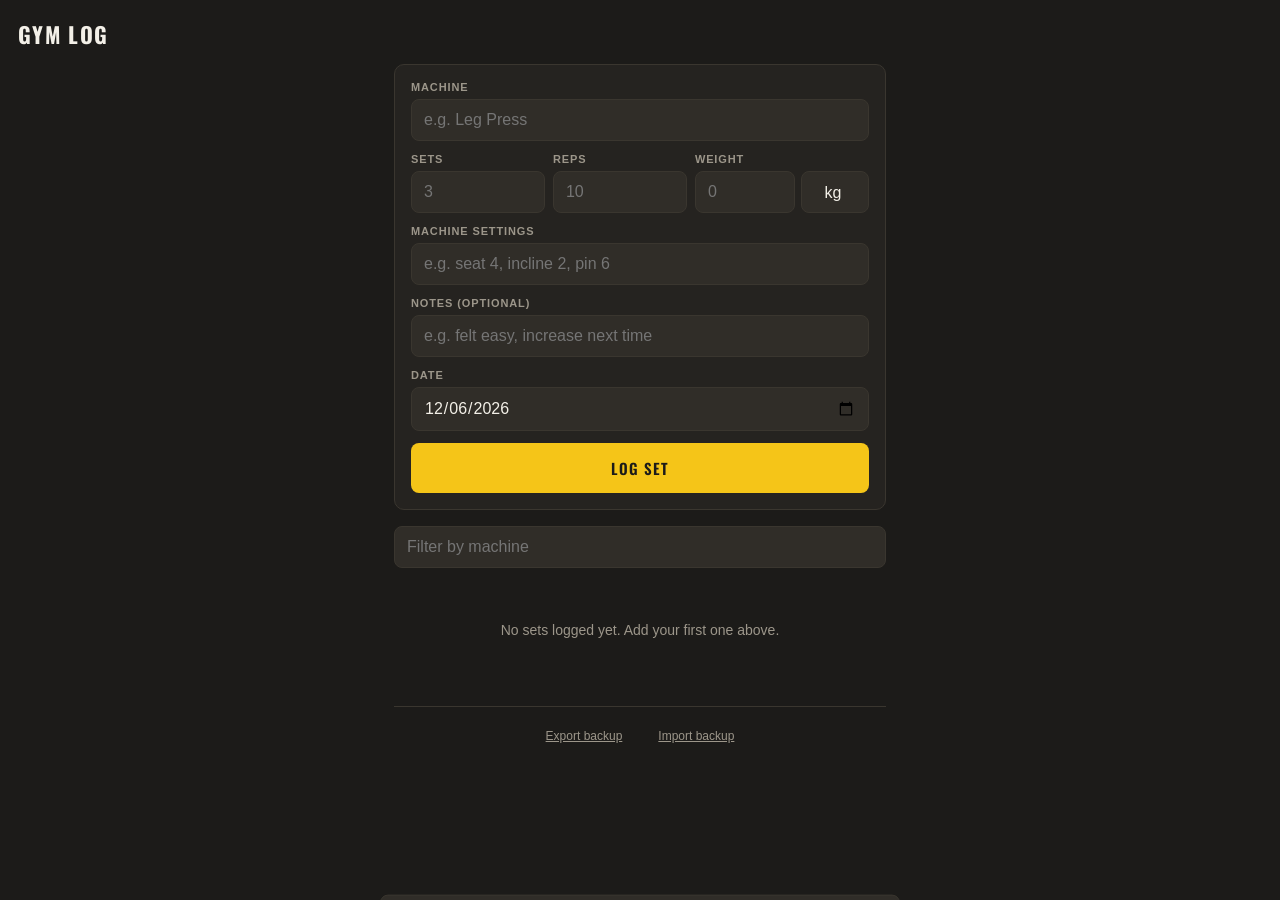
==== index.html @ d5c61a83 "Rename gym-log.html to index.html" ====
<!DOCTYPE html>
<html lang="en">
<head>
<meta charset="UTF-8">
<meta name="viewport" content="width=device-width, initial-scale=1, viewport-fit=cover">
<meta name="apple-mobile-web-app-capable" content="yes">
<meta name="apple-mobile-web-app-status-bar-style" content="black-translucent">
<meta name="apple-mobile-web-app-title" content="Gym Log">
<meta name="theme-color" content="#1C1B19">
<title>Gym Log</title>
<link rel="preconnect" href="https://fonts.googleapis.com">
<link href="https://fonts.googleapis.com/css2?family=Oswald:wght@500;600;700&family=IBM+Plex+Mono:wght@500;600&display=swap" rel="stylesheet">
<style>
  :root{
    --bg:#1C1B19;
    --surface:#252320;
    --surface-2:#302D28;
    --border:#3A362F;
    --text:#F3F0E8;
    --text-dim:#9C968A;
    --accent:#F5C518;
    --accent-ink:#1C1B19;
    --danger:#D6604A;
    --radius:10px;
  }
  *{box-sizing:border-box;-webkit-tap-highlight-color:transparent;}
  html,body{margin:0;padding:0;}
  body{
    background:var(--bg);
    color:var(--text);
    font-family:-apple-system,BlinkMacSystemFont,"Segoe UI",sans-serif;
    padding-top:env(safe-area-inset-top);
    padding-bottom:calc(env(safe-area-inset-bottom) + 24px);
    min-height:100vh;
  }
  .topbar{
    position:sticky;top:0;z-index:10;
    display:flex;align-items:baseline;justify-content:space-between;
    padding:18px 18px 14px;
    background:linear-gradient(var(--bg) 80%, transparent);
  }
  .topbar h1{
    font-family:'Oswald',sans-serif;
    font-weight:700;
    font-size:22px;
    letter-spacing:0.06em;
    margin:0;
    text-transform:uppercase;
  }
  .topbar .stat{
    font-family:'IBM Plex Mono',monospace;
    font-size:12px;
    color:var(--text-dim);
  }
  main{padding:0 14px;max-width:520px;margin:0 auto;}
  .card{
    background:var(--surface);
    border:1px solid var(--border);
    border-radius:var(--radius);
    padding:16px;
    margin-bottom:16px;
  }
  .field{margin-bottom:12px;}
  .field label{
    display:block;
    font-size:11px;
    letter-spacing:0.08em;
    color:var(--text-dim);
    text-transform:uppercase;
    margin-bottom:6px;
    font-weight:600;
  }
  input[type=text], input[type=number], input[type=date], select{
    width:100%;
    background:var(--surface-2);
    border:1px solid var(--border);
    border-radius:8px;
    padding:11px 12px;
    color:var(--text);
    font-size:16px;
    font-family:inherit;
    -webkit-appearance:none;
    appearance:none;
  }
  input:focus, select:focus{outline:2px solid var(--accent);outline-offset:0;}
  .row3{display:grid;grid-template-columns:1fr 1fr 1.3fr;gap:8px;}
  .weight-wrap{display:flex;gap:6px;}
  .weight-wrap input{flex:1;min-width:0;}
  .weight-wrap select{width:68px;flex-shrink:0;padding-left:8px;text-align:center;}
  .chips{display:flex;gap:6px;overflow-x:auto;padding:2px 0 4px;margin-bottom:10px;-webkit-overflow-scrolling:touch;}
  .chip{
    flex-shrink:0;
    background:var(--surface-2);
    border:1px solid var(--border);
    color:var(--text-dim);
    font-size:13px;
    padding:6px 12px;
    border-radius:100px;
    white-space:nowrap;
  }
  .chip:active{background:var(--accent);color:var(--accent-ink);border-color:var(--accent);}
  .btn-primary{
    width:100%;
    background:var(--accent);
    color:var(--accent-ink);
    border:none;
    border-radius:8px;
    padding:14px;
    font-family:'Oswald',sans-serif;
    font-weight:600;
    font-size:15px;
    letter-spacing:0.06em;
    text-transform:uppercase;
  }
  .btn-primary:active{opacity:0.85;}
  .search-bar{margin-bottom:14px;}
  .day-label{
    font-family:'IBM Plex Mono',monospace;
    font-size:12px;
    color:var(--text-dim);
    text-transform:uppercase;
    letter-spacing:0.08em;
    margin:20px 0 8px;
    padding-bottom:6px;
    border-bottom:1px solid var(--border);
  }
  .entry{
    display:flex;
    gap:12px;
    padding:12px 4px;
    border-bottom:1px solid var(--border);
  }
  .entry:last-child{border-bottom:none;}
  .plates{display:flex;flex-direction:column-reverse;gap:2px;padding-top:2px;width:8px;flex-shrink:0;}
  .plate{width:8px;height:5px;background:var(--accent);border-radius:1px;}
  .plate.more{background:transparent;color:var(--text-dim);font-size:9px;width:auto;height:auto;font-family:'IBM Plex Mono',monospace;}
  .entry-body{flex:1;min-width:0;}
  .entry-top{display:flex;justify-content:space-between;align-items:flex-start;gap:8px;}
  .entry-machine{
    font-family:'Oswald',sans-serif;
    font-weight:600;
    font-size:16px;
    text-transform:uppercase;
    letter-spacing:0.02em;
  }
  .entry-nums{
    font-family:'IBM Plex Mono',monospace;
    font-size:13px;
    color:var(--accent);
    margin-top:2px;
  }
  .entry-settings, .entry-notes{
    font-size:13px;
    color:var(--text-dim);
    margin-top:3px;
  }
  .delete-btn{
    background:none;border:none;color:var(--text-dim);
    font-size:20px;line-height:1;padding:4px 6px;flex-shrink:0;
  }
  .delete-btn:active{color:var(--danger);}
  .empty-state{
    text-align:center;
    color:var(--text-dim);
    padding:40px 20px;
    font-size:14px;
  }
  .snackbar{
    position:fixed;left:14px;right:14px;bottom:calc(env(safe-area-inset-bottom) + 14px);
    background:var(--surface-2);border:1px solid var(--border);
    border-radius:8px;padding:12px 14px;
    display:flex;justify-content:space-between;align-items:center;
    font-size:13px;
    transform:translateY(120%);transition:transform 0.25s ease;
    max-width:520px;margin:0 auto;z-index:20;
  }
  .snackbar.show{transform:translateY(0);}
  .snackbar button{background:none;border:none;color:var(--accent);font-weight:600;font-family:inherit;font-size:13px;}
  .footer-actions{display:flex;justify-content:center;gap:24px;margin-top:28px;padding-top:16px;border-top:1px solid var(--border);}
  .link-btn{background:none;border:none;color:var(--text-dim);font-size:12px;text-decoration:underline;padding:6px;font-family:inherit;}
</style>
</head>
<body>

<div class="topbar">
  <h1>Gym Log</h1>
  <div class="stat" id="stat"></div>
</div>

<main>
  <div class="card add-card">
    <div class="field">
      <label for="machine">Machine</label>
      <input type="text" id="machine" placeholder="e.g. Leg Press" autocomplete="off">
    </div>
    <div class="chips" id="chips"></div>

    <div class="row3">
      <div class="field">
        <label for="sets">Sets</label>
        <input type="number" id="sets" inputmode="numeric" min="0" placeholder="3">
      </div>
      <div class="field">
        <label for="reps">Reps</label>
        <input type="number" id="reps" inputmode="numeric" min="0" placeholder="10">
      </div>
      <div class="field">
        <label for="weight">Weight</label>
        <div class="weight-wrap">
          <input type="number" id="weight" inputmode="decimal" min="0" placeholder="0">
          <select id="unit">
            <option value="kg">kg</option>
            <option value="lb">lb</option>
          </select>
        </div>
      </div>
    </div>

    <div class="field">
      <label for="settings">Machine settings</label>
      <input type="text" id="settings" placeholder="e.g. seat 4, incline 2, pin 6">
    </div>

    <div class="field">
      <label for="notes">Notes (optional)</label>
      <input type="text" id="notes" placeholder="e.g. felt easy, increase next time">
    </div>

    <div class="field">
      <label for="date">Date</label>
      <input type="date" id="date">
    </div>

    <button type="button" class="btn-primary" id="save-btn">Log set</button>
  </div>

  <div class="search-bar">
    <input type="text" id="search" placeholder="Filter by machine" aria-label="Filter by machine">
  </div>

  <div id="list"></div>

  <div class="footer-actions">
    <button type="button" class="link-btn" id="export-btn">Export backup</button>
    <button type="button" class="link-btn" id="import-btn">Import backup</button>
    <input type="file" id="import-file" accept="application/json" style="display:none">
  </div>
</main>

<div class="snackbar" id="snackbar">
  <span id="snackbar-text"></span>
  <button type="button" id="undo-btn">Undo</button>
</div>

<script>
const STORAGE_KEY = 'gymlog-data-v1';
let data = { entries: [], unit: 'kg' };
let pendingDelete = null;
let undoTimer = null;

const $ = (id) => document.getElementById(id);

function escapeHtml(s){
  return String(s ?? '')
    .replace(/&/g,'&amp;').replace(/</g,'&lt;').replace(/>/g,'&gt;')
    .replace(/"/g,'&quot;').replace(/'/g,'&#39;');
}

function todayStr(){
  const d = new Date();
  const off = d.getTimezoneOffset();
  const local = new Date(d.getTime() - off*60000);
  return local.toISOString().slice(0,10);
}

function load(){
  try{
    const raw = localStorage.getItem(STORAGE_KEY);
    if(raw){
      const parsed = JSON.parse(raw);
      data.entries = Array.isArray(parsed.entries) ? parsed.entries : [];
      data.unit = parsed.unit || 'kg';
    }
  }catch(e){
    console.error('Could not load saved data', e);
  }
  $('unit').value = data.unit;
  $('date').value = todayStr();
  render();
}

function persist(){
  try{
    localStorage.setItem(STORAGE_KEY, JSON.stringify(data));
  }catch(e){
    console.error('Save failed', e);
    alert('Could not save. Your browser storage may be full, or private browsing may be blocking it.');
  }
}

function formatDayLabel(dateStr){
  const today = todayStr();
  const y = new Date(today + 'T00:00:00');
  y.setDate(y.getDate()-1);
  const yesterday = y.toISOString().slice(0,10);
  if(dateStr === today) return 'Today';
  if(dateStr === yesterday) return 'Yesterday';
  const d = new Date(dateStr + 'T00:00:00');
  return d.toLocaleDateString(undefined, { weekday:'short', month:'short', day:'numeric' });
}

function uniqueMachines(){
  const seen = [];
  const set = new Set();
  for(const e of data.entries){
    if(!set.has(e.machine)){ set.add(e.machine); seen.push(e.machine); }
  }
  return seen.slice(0,8);
}

function renderChips(){
  const chips = uniqueMachines();
  const el = $('chips');
  if(chips.length === 0){ el.style.display='none'; el.innerHTML=''; return; }
  el.style.display='flex';
  el.innerHTML = chips.map(m =>
    `<button type="button" class="chip" data-m="${escapeHtml(m)}">${escapeHtml(m)}</button>`
  ).join('');
  el.querySelectorAll('.chip').forEach(c=>{
    c.addEventListener('click', ()=>{ $('machine').value = c.dataset.m; $('machine').focus(); });
  });
}

function render(){
  renderChips();
  const totalSets = data.entries.reduce((sum,e)=> sum + (Number(e.sets)||0), 0);
  $('stat').textContent = data.entries.length ? `${data.entries.length} logged · ${totalSets} sets` : '';

  const term = $('search').value.trim().toLowerCase();
  const filtered = term
    ? data.entries.filter(e => e.machine.toLowerCase().includes(term))
    : data.entries;

  if(filtered.length === 0){
    $('list').innerHTML = `<div class="empty-state">${data.entries.length===0 ? 'No sets logged yet. Add your first one above.' : 'No entries match that filter.'}</div>`;
    return;
  }

  const sorted = [...filtered].sort((a,b)=> (b.date+b.id).localeCompare(a.date+a.id));
  const groups = [];
  let currentDate = null, currentGroup = null;
  for(const e of sorted){
    if(e.date !== currentDate){
      currentDate = e.date;
      currentGroup = { date: e.date, items: [] };
      groups.push(currentGroup);
    }
    currentGroup.items.push(e);
  }

  $('list').innerHTML = groups.map(g => `
    <div class="day-label">${formatDayLabel(g.date)}</div>
    ${g.items.map(entryHtml).join('')}
  `).join('');

  $('list').querySelectorAll('.delete-btn').forEach(btn=>{
    btn.addEventListener('click', ()=> deleteEntry(btn.dataset.id));
  });
}

function entryHtml(e){
  const setsNum = Number(e.sets)||0;
  const setsCount = Math.max(0, Math.min(8, setsNum));
  const platesHtml = Array.from({length:setsCount}).map(()=>'<div class="plate"></div>').join('');
  const extra = setsNum > 8 ? `<div class="plate more">+${setsNum-8}</div>` : '';
  const weightStr = (e.weight !== null && e.weight !== '') ? `${e.weight}${e.unit||'kg'}` : '';
  const numsParts = [];
  if(e.sets || e.reps) numsParts.push(`${e.sets||0}×${e.reps||0}`);
  if(weightStr) numsParts.push(weightStr);

  return `
    <div class="entry">
      <div class="plates">${platesHtml}${extra}</div>
      <div class="entry-body">
        <div class="entry-top">
          <div>
            <div class="entry-machine">${escapeHtml(e.machine)}</div>
            ${numsParts.length ? `<div class="entry-nums">${numsParts.join(' · ')}</div>` : ''}
          </div>
          <button type="button" class="delete-btn" data-id="${e.id}" aria-label="Delete entry">×</button>
        </div>
        ${e.settings ? `<div class="entry-settings">${escapeHtml(e.settings)}</div>` : ''}
        ${e.notes ? `<div class="entry-notes">${escapeHtml(e.notes)}</div>` : ''}
      </div>
    </div>
  `;
}

function saveNewEntry(){
  const machine = $('machine').value.trim();
  if(!machine){ $('machine').focus(); return; }

  const entry = {
    id: Date.now().toString(36) + Math.random().toString(36).slice(2,6),
    machine,
    sets: $('sets').value ? Number($('sets').value) : null,
    reps: $('reps').value ? Number($('reps').value) : null,
    weight: $('weight').value ? Number($('weight').value) : null,
    unit: $('unit').value,
    settings: $('settings').value.trim(),
    notes: $('notes').value.trim(),
    date: $('date').value || todayStr(),
  };

  data.entries.push(entry);
  data.unit = entry.unit;
  persist();

  $('machine').value = '';
  $('sets').value = '';
  $('reps').value = '';
  $('weight').value = '';
  $('settings').value = '';
  $('notes').value = '';
  $('date').value = todayStr();
  $('machine').focus();

  render();
}

function deleteEntry(id){
  const idx = data.entries.findIndex(e=>e.id===id);
  if(idx === -1) return;
  pendingDelete = { entry: data.entries[idx], idx };
  data.entries.splice(idx,1);
  render();
  persist();
  showSnackbar(`Deleted ${pendingDelete.entry.machine}`);
}

function showSnackbar(text){
  $('snackbar-text').textContent = text;
  $('snackbar').classList.add('show');
  clearTimeout(undoTimer);
  undoTimer = setTimeout(()=>{
    $('snackbar').classList.remove('show');
    pendingDelete = null;
  }, 5000);
}

function exportBackup(){
  const blob = new Blob([JSON.stringify(data, null, 2)], {type:'application/json'});
  const url = URL.createObjectURL(blob);
  const a = document.createElement('a');
  a.href = url;
  a.download = `gym-log-backup-${todayStr()}.json`;
  document.body.appendChild(a);
  a.click();
  document.body.removeChild(a);
  URL.revokeObjectURL(url);
}

function handleImportFile(file){
  const reader = new FileReader();
  reader.onload = (e) => {
    try{
      const imported = JSON.parse(e.target.result);
      const importedEntries = Array.isArray(imported.entries) ? imported.entries : [];
      const existingIds = new Set(data.entries.map(x=>x.id));
      data.entries = data.entries.concat(importedEntries.filter(x=>!existingIds.has(x.id)));
      persist();
      render();
      alert(`Imported ${importedEntries.length} entries.`);
    }catch(err){
      alert('Could not read that backup file.');
    }
  };
  reader.readAsText(file);
}

$('undo-btn').addEventListener('click', ()=>{
  if(pendingDelete){
    data.entries.splice(pendingDelete.idx, 0, pendingDelete.entry);
    persist();
    render();
    pendingDelete = null;
  }
  $('snackbar').classList.remove('show');
  clearTimeout(undoTimer);
});

$('save-btn').addEventListener('click', saveNewEntry);
$('search').addEventListener('input', render);
$('unit').addEventListener('change', ()=>{ data.unit = $('unit').value; });
$('machine').addEventListener('keydown', (e)=>{ if(e.key === 'Enter'){ e.preventDefault(); saveNewEntry(); } });
$('export-btn').addEventListener('click', exportBackup);
$('import-btn').addEventListener('click', ()=> $('import-file').click());
$('import-file').addEventListener('change', (e)=>{
  const file = e.target.files[0];
  if(file) handleImportFile(file);
  e.target.value = '';
});

load();
</script>
</body>
</html>
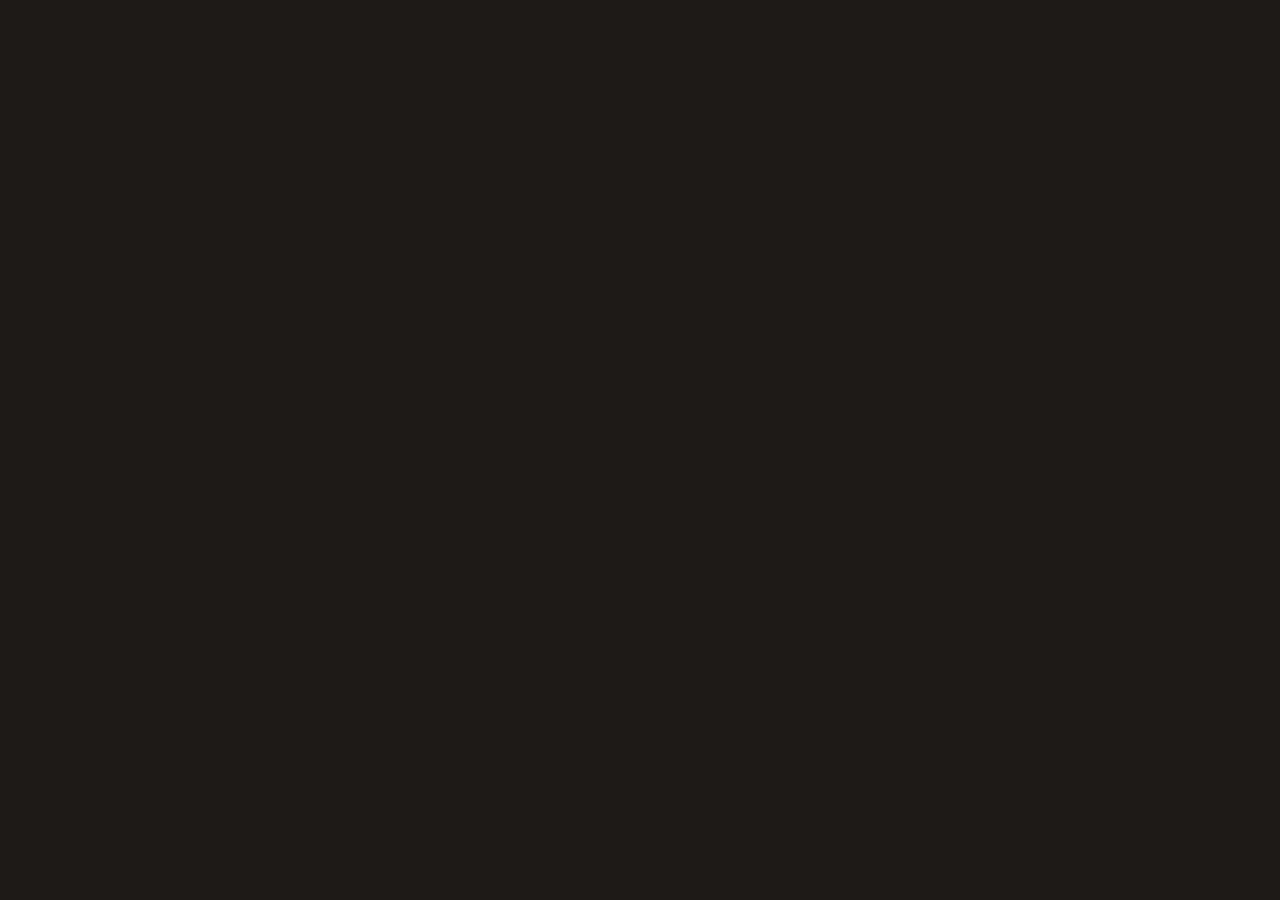
==== commit 2458a56c: "icons fixed" ====
--- a/index.html
+++ b/index.html
@@ -1,507 +1,21 @@
-<!DOCTYPE html>
+<!doctype html>
 <html lang="en">
 <head>
-<meta charset="UTF-8">
-<meta name="viewport" content="width=device-width, initial-scale=1, viewport-fit=cover">
-<meta name="apple-mobile-web-app-capable" content="yes">
-<meta name="apple-mobile-web-app-status-bar-style" content="black-translucent">
-<meta name="apple-mobile-web-app-title" content="Gym Log">
-<meta name="theme-color" content="#1C1B19">
-<title>Gym Log</title>
-<link rel="preconnect" href="https://fonts.googleapis.com">
-<link href="https://fonts.googleapis.com/css2?family=Oswald:wght@500;600;700&family=IBM+Plex+Mono:wght@500;600&display=swap" rel="stylesheet">
-<style>
-  :root{
-    --bg:#1C1B19;
-    --surface:#252320;
-    --surface-2:#302D28;
-    --border:#3A362F;
-    --text:#F3F0E8;
-    --text-dim:#9C968A;
-    --accent:#F5C518;
-    --accent-ink:#1C1B19;
-    --danger:#D6604A;
-    --radius:10px;
-  }
-  *{box-sizing:border-box;-webkit-tap-highlight-color:transparent;}
-  html,body{margin:0;padding:0;}
-  body{
-    background:var(--bg);
-    color:var(--text);
-    font-family:-apple-system,BlinkMacSystemFont,"Segoe UI",sans-serif;
-    padding-top:env(safe-area-inset-top);
-    padding-bottom:calc(env(safe-area-inset-bottom) + 24px);
-    min-height:100vh;
-  }
-  .topbar{
-    position:sticky;top:0;z-index:10;
-    display:flex;align-items:baseline;justify-content:space-between;
-    padding:18px 18px 14px;
-    background:linear-gradient(var(--bg) 80%, transparent);
-  }
-  .topbar h1{
-    font-family:'Oswald',sans-serif;
-    font-weight:700;
-    font-size:22px;
-    letter-spacing:0.06em;
-    margin:0;
-    text-transform:uppercase;
-  }
-  .topbar .stat{
-    font-family:'IBM Plex Mono',monospace;
-    font-size:12px;
-    color:var(--text-dim);
-  }
-  main{padding:0 14px;max-width:520px;margin:0 auto;}
-  .card{
-    background:var(--surface);
-    border:1px solid var(--border);
-    border-radius:var(--radius);
-    padding:16px;
-    margin-bottom:16px;
-  }
-  .field{margin-bottom:12px;}
-  .field label{
-    display:block;
-    font-size:11px;
-    letter-spacing:0.08em;
-    color:var(--text-dim);
-    text-transform:uppercase;
-    margin-bottom:6px;
-    font-weight:600;
-  }
-  input[type=text], input[type=number], input[type=date], select{
-    width:100%;
-    background:var(--surface-2);
-    border:1px solid var(--border);
-    border-radius:8px;
-    padding:11px 12px;
-    color:var(--text);
-    font-size:16px;
-    font-family:inherit;
-    -webkit-appearance:none;
-    appearance:none;
-  }
-  input:focus, select:focus{outline:2px solid var(--accent);outline-offset:0;}
-  .row3{display:grid;grid-template-columns:1fr 1fr 1.3fr;gap:8px;}
-  .weight-wrap{display:flex;gap:6px;}
-  .weight-wrap input{flex:1;min-width:0;}
-  .weight-wrap select{width:68px;flex-shrink:0;padding-left:8px;text-align:center;}
-  .chips{display:flex;gap:6px;overflow-x:auto;padding:2px 0 4px;margin-bottom:10px;-webkit-overflow-scrolling:touch;}
-  .chip{
-    flex-shrink:0;
-    background:var(--surface-2);
-    border:1px solid var(--border);
-    color:var(--text-dim);
-    font-size:13px;
-    padding:6px 12px;
-    border-radius:100px;
-    white-space:nowrap;
-  }
-  .chip:active{background:var(--accent);color:var(--accent-ink);border-color:var(--accent);}
-  .btn-primary{
-    width:100%;
-    background:var(--accent);
-    color:var(--accent-ink);
-    border:none;
-    border-radius:8px;
-    padding:14px;
-    font-family:'Oswald',sans-serif;
-    font-weight:600;
-    font-size:15px;
-    letter-spacing:0.06em;
-    text-transform:uppercase;
-  }
-  .btn-primary:active{opacity:0.85;}
-  .search-bar{margin-bottom:14px;}
-  .day-label{
-    font-family:'IBM Plex Mono',monospace;
-    font-size:12px;
-    color:var(--text-dim);
-    text-transform:uppercase;
-    letter-spacing:0.08em;
-    margin:20px 0 8px;
-    padding-bottom:6px;
-    border-bottom:1px solid var(--border);
-  }
-  .entry{
-    display:flex;
-    gap:12px;
-    padding:12px 4px;
-    border-bottom:1px solid var(--border);
-  }
-  .entry:last-child{border-bottom:none;}
-  .plates{display:flex;flex-direction:column-reverse;gap:2px;padding-top:2px;width:8px;flex-shrink:0;}
-  .plate{width:8px;height:5px;background:var(--accent);border-radius:1px;}
-  .plate.more{background:transparent;color:var(--text-dim);font-size:9px;width:auto;height:auto;font-family:'IBM Plex Mono',monospace;}
-  .entry-body{flex:1;min-width:0;}
-  .entry-top{display:flex;justify-content:space-between;align-items:flex-start;gap:8px;}
-  .entry-machine{
-    font-family:'Oswald',sans-serif;
-    font-weight:600;
-    font-size:16px;
-    text-transform:uppercase;
-    letter-spacing:0.02em;
-  }
-  .entry-nums{
-    font-family:'IBM Plex Mono',monospace;
-    font-size:13px;
-    color:var(--accent);
-    margin-top:2px;
-  }
-  .entry-settings, .entry-notes{
-    font-size:13px;
-    color:var(--text-dim);
-    margin-top:3px;
-  }
-  .delete-btn{
-    background:none;border:none;color:var(--text-dim);
-    font-size:20px;line-height:1;padding:4px 6px;flex-shrink:0;
-  }
-  .delete-btn:active{color:var(--danger);}
-  .empty-state{
-    text-align:center;
-    color:var(--text-dim);
-    padding:40px 20px;
-    font-size:14px;
-  }
-  .snackbar{
-    position:fixed;left:14px;right:14px;bottom:calc(env(safe-area-inset-bottom) + 14px);
-    background:var(--surface-2);border:1px solid var(--border);
-    border-radius:8px;padding:12px 14px;
-    display:flex;justify-content:space-between;align-items:center;
-    font-size:13px;
-    transform:translateY(120%);transition:transform 0.25s ease;
-    max-width:520px;margin:0 auto;z-index:20;
-  }
-  .snackbar.show{transform:translateY(0);}
-  .snackbar button{background:none;border:none;color:var(--accent);font-weight:600;font-family:inherit;font-size:13px;}
-  .footer-actions{display:flex;justify-content:center;gap:24px;margin-top:28px;padding-top:16px;border-top:1px solid var(--border);}
-  .link-btn{background:none;border:none;color:var(--text-dim);font-size:12px;text-decoration:underline;padding:6px;font-family:inherit;}
-</style>
+  <meta charset="utf-8">
+  <meta name="viewport" content="width=device-width, initial-scale=1, viewport-fit=cover">
+  <meta name="theme-color" content="#1C1B19">
+  <meta name="apple-mobile-web-app-capable" content="yes">
+  <meta name="apple-mobile-web-app-title" content="Gym Tracker">
+  <script src="https://unpkg.com/lucide@latest"></script>
+  <link rel="manifest" href="manifest.json">
+  <link rel="icon" href="assets/icons/icon.svg">
+  <link rel="stylesheet" href="css/global.css">
+  <link rel="stylesheet" href="css/components.css">
+  <link rel="stylesheet" href="css/dashboard.css">
+  <title>Gym Tracker</title>
 </head>
-<body>
-
-<div class="topbar">
-  <h1>Gym Log</h1>
-  <div class="stat" id="stat"></div>
-</div>
-
-<main>
-  <div class="card add-card">
-    <div class="field">
-      <label for="machine">Machine</label>
-      <input type="text" id="machine" placeholder="e.g. Leg Press" autocomplete="off">
-    </div>
-    <div class="chips" id="chips"></div>
-
-    <div class="row3">
-      <div class="field">
-        <label for="sets">Sets</label>
-        <input type="number" id="sets" inputmode="numeric" min="0" placeholder="3">
-      </div>
-      <div class="field">
-        <label for="reps">Reps</label>
-        <input type="number" id="reps" inputmode="numeric" min="0" placeholder="10">
-      </div>
-      <div class="field">
-        <label for="weight">Weight</label>
-        <div class="weight-wrap">
-          <input type="number" id="weight" inputmode="decimal" min="0" placeholder="0">
-          <select id="unit">
-            <option value="kg">kg</option>
-            <option value="lb">lb</option>
-          </select>
-        </div>
-      </div>
-    </div>
-
-    <div class="field">
-      <label for="settings">Machine settings</label>
-      <input type="text" id="settings" placeholder="e.g. seat 4, incline 2, pin 6">
-    </div>
-
-    <div class="field">
-      <label for="notes">Notes (optional)</label>
-      <input type="text" id="notes" placeholder="e.g. felt easy, increase next time">
-    </div>
-
-    <div class="field">
-      <label for="date">Date</label>
-      <input type="date" id="date">
-    </div>
-
-    <button type="button" class="btn-primary" id="save-btn">Log set</button>
-  </div>
-
-  <div class="search-bar">
-    <input type="text" id="search" placeholder="Filter by machine" aria-label="Filter by machine">
-  </div>
-
-  <div id="list"></div>
-
-  <div class="footer-actions">
-    <button type="button" class="link-btn" id="export-btn">Export backup</button>
-    <button type="button" class="link-btn" id="import-btn">Import backup</button>
-    <input type="file" id="import-file" accept="application/json" style="display:none">
-  </div>
-</main>
-
-<div class="snackbar" id="snackbar">
-  <span id="snackbar-text"></span>
-  <button type="button" id="undo-btn">Undo</button>
-</div>
-
-<script>
-const STORAGE_KEY = 'gymlog-data-v1';
-let data = { entries: [], unit: 'kg' };
-let pendingDelete = null;
-let undoTimer = null;
-
-const $ = (id) => document.getElementById(id);
-
-function escapeHtml(s){
-  return String(s ?? '')
-    .replace(/&/g,'&amp;').replace(/</g,'&lt;').replace(/>/g,'&gt;')
-    .replace(/"/g,'&quot;').replace(/'/g,'&#39;');
-}
-
-function todayStr(){
-  const d = new Date();
-  const off = d.getTimezoneOffset();
-  const local = new Date(d.getTime() - off*60000);
-  return local.toISOString().slice(0,10);
-}
-
-function load(){
-  try{
-    const raw = localStorage.getItem(STORAGE_KEY);
-    if(raw){
-      const parsed = JSON.parse(raw);
-      data.entries = Array.isArray(parsed.entries) ? parsed.entries : [];
-      data.unit = parsed.unit || 'kg';
-    }
-  }catch(e){
-    console.error('Could not load saved data', e);
-  }
-  $('unit').value = data.unit;
-  $('date').value = todayStr();
-  render();
-}
-
-function persist(){
-  try{
-    localStorage.setItem(STORAGE_KEY, JSON.stringify(data));
-  }catch(e){
-    console.error('Save failed', e);
-    alert('Could not save. Your browser storage may be full, or private browsing may be blocking it.');
-  }
-}
-
-function formatDayLabel(dateStr){
-  const today = todayStr();
-  const y = new Date(today + 'T00:00:00');
-  y.setDate(y.getDate()-1);
-  const yesterday = y.toISOString().slice(0,10);
-  if(dateStr === today) return 'Today';
-  if(dateStr === yesterday) return 'Yesterday';
-  const d = new Date(dateStr + 'T00:00:00');
-  return d.toLocaleDateString(undefined, { weekday:'short', month:'short', day:'numeric' });
-}
-
-function uniqueMachines(){
-  const seen = [];
-  const set = new Set();
-  for(const e of data.entries){
-    if(!set.has(e.machine)){ set.add(e.machine); seen.push(e.machine); }
-  }
-  return seen.slice(0,8);
-}
-
-function renderChips(){
-  const chips = uniqueMachines();
-  const el = $('chips');
-  if(chips.length === 0){ el.style.display='none'; el.innerHTML=''; return; }
-  el.style.display='flex';
-  el.innerHTML = chips.map(m =>
-    `<button type="button" class="chip" data-m="${escapeHtml(m)}">${escapeHtml(m)}</button>`
-  ).join('');
-  el.querySelectorAll('.chip').forEach(c=>{
-    c.addEventListener('click', ()=>{ $('machine').value = c.dataset.m; $('machine').focus(); });
-  });
-}
-
-function render(){
-  renderChips();
-  const totalSets = data.entries.reduce((sum,e)=> sum + (Number(e.sets)||0), 0);
-  $('stat').textContent = data.entries.length ? `${data.entries.length} logged · ${totalSets} sets` : '';
-
-  const term = $('search').value.trim().toLowerCase();
-  const filtered = term
-    ? data.entries.filter(e => e.machine.toLowerCase().includes(term))
-    : data.entries;
-
-  if(filtered.length === 0){
-    $('list').innerHTML = `<div class="empty-state">${data.entries.length===0 ? 'No sets logged yet. Add your first one above.' : 'No entries match that filter.'}</div>`;
-    return;
-  }
-
-  const sorted = [...filtered].sort((a,b)=> (b.date+b.id).localeCompare(a.date+a.id));
-  const groups = [];
-  let currentDate = null, currentGroup = null;
-  for(const e of sorted){
-    if(e.date !== currentDate){
-      currentDate = e.date;
-      currentGroup = { date: e.date, items: [] };
-      groups.push(currentGroup);
-    }
-    currentGroup.items.push(e);
-  }
-
-  $('list').innerHTML = groups.map(g => `
-    <div class="day-label">${formatDayLabel(g.date)}</div>
-    ${g.items.map(entryHtml).join('')}
-  `).join('');
-
-  $('list').querySelectorAll('.delete-btn').forEach(btn=>{
-    btn.addEventListener('click', ()=> deleteEntry(btn.dataset.id));
-  });
-}
-
-function entryHtml(e){
-  const setsNum = Number(e.sets)||0;
-  const setsCount = Math.max(0, Math.min(8, setsNum));
-  const platesHtml = Array.from({length:setsCount}).map(()=>'<div class="plate"></div>').join('');
-  const extra = setsNum > 8 ? `<div class="plate more">+${setsNum-8}</div>` : '';
-  const weightStr = (e.weight !== null && e.weight !== '') ? `${e.weight}${e.unit||'kg'}` : '';
-  const numsParts = [];
-  if(e.sets || e.reps) numsParts.push(`${e.sets||0}×${e.reps||0}`);
-  if(weightStr) numsParts.push(weightStr);
-
-  return `
-    <div class="entry">
-      <div class="plates">${platesHtml}${extra}</div>
-      <div class="entry-body">
-        <div class="entry-top">
-          <div>
-            <div class="entry-machine">${escapeHtml(e.machine)}</div>
-            ${numsParts.length ? `<div class="entry-nums">${numsParts.join(' · ')}</div>` : ''}
-          </div>
-          <button type="button" class="delete-btn" data-id="${e.id}" aria-label="Delete entry">×</button>
-        </div>
-        ${e.settings ? `<div class="entry-settings">${escapeHtml(e.settings)}</div>` : ''}
-        ${e.notes ? `<div class="entry-notes">${escapeHtml(e.notes)}</div>` : ''}
-      </div>
-    </div>
-  `;
-}
-
-function saveNewEntry(){
-  const machine = $('machine').value.trim();
-  if(!machine){ $('machine').focus(); return; }
-
-  const entry = {
-    id: Date.now().toString(36) + Math.random().toString(36).slice(2,6),
-    machine,
-    sets: $('sets').value ? Number($('sets').value) : null,
-    reps: $('reps').value ? Number($('reps').value) : null,
-    weight: $('weight').value ? Number($('weight').value) : null,
-    unit: $('unit').value,
-    settings: $('settings').value.trim(),
-    notes: $('notes').value.trim(),
-    date: $('date').value || todayStr(),
-  };
-
-  data.entries.push(entry);
-  data.unit = entry.unit;
-  persist();
-
-  $('machine').value = '';
-  $('sets').value = '';
-  $('reps').value = '';
-  $('weight').value = '';
-  $('settings').value = '';
-  $('notes').value = '';
-  $('date').value = todayStr();
-  $('machine').focus();
-
-  render();
-}
-
-function deleteEntry(id){
-  const idx = data.entries.findIndex(e=>e.id===id);
-  if(idx === -1) return;
-  pendingDelete = { entry: data.entries[idx], idx };
-  data.entries.splice(idx,1);
-  render();
-  persist();
-  showSnackbar(`Deleted ${pendingDelete.entry.machine}`);
-}
-
-function showSnackbar(text){
-  $('snackbar-text').textContent = text;
-  $('snackbar').classList.add('show');
-  clearTimeout(undoTimer);
-  undoTimer = setTimeout(()=>{
-    $('snackbar').classList.remove('show');
-    pendingDelete = null;
-  }, 5000);
-}
-
-function exportBackup(){
-  const blob = new Blob([JSON.stringify(data, null, 2)], {type:'application/json'});
-  const url = URL.createObjectURL(blob);
-  const a = document.createElement('a');
-  a.href = url;
-  a.download = `gym-log-backup-${todayStr()}.json`;
-  document.body.appendChild(a);
-  a.click();
-  document.body.removeChild(a);
-  URL.revokeObjectURL(url);
-}
-
-function handleImportFile(file){
-  const reader = new FileReader();
-  reader.onload = (e) => {
-    try{
-      const imported = JSON.parse(e.target.result);
-      const importedEntries = Array.isArray(imported.entries) ? imported.entries : [];
-      const existingIds = new Set(data.entries.map(x=>x.id));
-      data.entries = data.entries.concat(importedEntries.filter(x=>!existingIds.has(x.id)));
-      persist();
-      render();
-      alert(`Imported ${importedEntries.length} entries.`);
-    }catch(err){
-      alert('Could not read that backup file.');
-    }
-  };
-  reader.readAsText(file);
-}
-
-$('undo-btn').addEventListener('click', ()=>{
-  if(pendingDelete){
-    data.entries.splice(pendingDelete.idx, 0, pendingDelete.entry);
-    persist();
-    render();
-    pendingDelete = null;
-  }
-  $('snackbar').classList.remove('show');
-  clearTimeout(undoTimer);
-});
-
-$('save-btn').addEventListener('click', saveNewEntry);
-$('search').addEventListener('input', render);
-$('unit').addEventListener('change', ()=>{ data.unit = $('unit').value; });
-$('machine').addEventListener('keydown', (e)=>{ if(e.key === 'Enter'){ e.preventDefault(); saveNewEntry(); } });
-$('export-btn').addEventListener('click', exportBackup);
-$('import-btn').addEventListener('click', ()=> $('import-file').click());
-$('import-file').addEventListener('change', (e)=>{
-  const file = e.target.files[0];
-  if(file) handleImportFile(file);
-  e.target.value = '';
-});
-
-load();
-</script>
+<body data-page="dashboard">
+  <div id="app"></div>
+  <script type="module" src="js/app.js"></script>
 </body>
 </html>
--- a/css/global.css
+++ b/css/global.css
@@ -0,0 +1,480 @@
+@import url("https://fonts.googleapis.com/css2?family=Oswald:wght@500;600;700&family=IBM+Plex+Mono:wght@500;600&display=swap");
+:root{
+  --bg:#1C1B19;--surface:#252320;--surface-2:#302D28;--border:#3A362F;
+  --text:#F3F0E8;--text-dim:#9C968A;--accent:#F5C518;--accent-ink:#1C1B19;
+  --danger:#D6604A;--success:#73B48A;--radius:12px;
+  --shadow:0 18px 60px rgba(0,0,0,.18);
+}
+*{box-sizing:border-box;-webkit-tap-highlight-color:transparent}
+html,body{margin:0;padding:0;background:var(--bg);color:var(--text);font-family:-apple-system,BlinkMacSystemFont,"Segoe UI",sans-serif}
+body{min-height:100vh;padding-bottom:calc(env(safe-area-inset-bottom) + 30px)}
+a{color:inherit;text-decoration:none}
+button,input,select{font:inherit}
+button{cursor:pointer}
+h1,h2,h3{margin:0;font-family:Oswald,Impact,sans-serif;font-weight:700;letter-spacing:.02em}
+h1{font-size:clamp(32px,7vw,52px);line-height:1.02}
+h2{font-size:22px}
+p{line-height:1.55}
+.muted{color:var(--text-dim)}
+.center{text-align:center}
+.eyebrow{font-family:"IBM Plex Mono",monospace;color:var(--text-dim);font-size:11px;letter-spacing:.12em;text-transform:uppercase}
+.topbar{position:sticky;top:0;z-index:30;min-height:70px;padding:16px max(20px,calc((100vw - 1180px)/2));display:flex;align-items:center;gap:28px;background:rgba(28,27,25,.92);backdrop-filter:blur(14px);border-bottom:1px solid rgba(58,54,47,.6)}
+.brand{font-family:Oswald,Impact,sans-serif;font-size:20px;letter-spacing:.08em;white-space:nowrap}.brand b{color:var(--accent)}
+.desktop-nav{display:flex;gap:5px;align-items:center;flex:1}.nav-link{padding:9px 11px;border-radius:8px;color:var(--text-dim);font-size:13px;transition:.2s}.nav-link:hover,.nav-link.active{background:var(--surface);color:var(--text)}.nav-link.active{box-shadow:inset 0 -2px var(--accent)}
+.profile-mini{font-size:22px;color:var(--text-dim)}
+.bottom-nav{display:none}
+.page-shell{width:min(1180px,calc(100% - 28px));margin:0 auto;padding:34px 0 70px;animation:pageIn .28s ease}
+@keyframes pageIn{from{opacity:0;transform:translateY(8px)}to{opacity:1;transform:none}}
+.card{background:var(--surface);border:1px solid var(--border);border-radius:var(--radius);padding:20px;box-shadow:var(--shadow)}
+.field{margin-bottom:15px}.field label{display:block;color:var(--text-dim);font-size:11px;text-transform:uppercase;letter-spacing:.08em;font-weight:700;margin-bottom:7px}
+input,select{width:100%;background:var(--surface-2);border:1px solid var(--border);border-radius:9px;color:var(--text);padding:12px 13px;outline:none;transition:border .2s,box-shadow .2s}
+input:focus,select:focus{border-color:var(--accent);box-shadow:0 0 0 2px rgba(245,197,24,.12)}
+.btn-primary,.btn-secondary{border-radius:9px;padding:12px 16px;font-weight:700;border:1px solid transparent;transition:transform .16s,opacity .16s,background .16s;display:inline-flex;justify-content:center;align-items:center;gap:8px}.btn-primary{background:var(--accent);color:var(--accent-ink)}.btn-secondary{background:var(--surface-2);border-color:var(--border);color:var(--text)}.btn-primary:hover,.btn-secondary:hover{transform:translateY(-1px)}.btn-primary:active,.btn-secondary:active{transform:scale(.98)}.btn-primary.inline{width:auto}.full{width:100%}
+.link-btn{background:none;border:0;color:var(--text-dim);text-decoration:underline;padding:8px}.danger{color:var(--danger)!important}
+.page-heading{display:flex;justify-content:space-between;align-items:flex-end;gap:20px;margin-bottom:24px}.page-heading>div:first-child{flex:1}.page-heading h1{margin-top:4px}.section-head{display:flex;justify-content:space-between;align-items:end;gap:20px;margin:30px 0 12px}.section-head>a{color:var(--accent);font-size:13px}
+.form-grid{display:grid;gap:12px}.form-grid.three{grid-template-columns:repeat(3,1fr)}.stack{display:flex;flex-direction:column;gap:12px}
+.chips{display:flex;gap:7px;overflow-x:auto;padding:2px 0 12px}.chip{background:var(--surface-2);border:1px solid var(--border);color:var(--text-dim);border-radius:999px;padding:7px 12px;white-space:nowrap}.chip:hover,.chip.selected{background:var(--accent);color:var(--accent-ink);border-color:var(--accent)}
+.recent-row{display:flex;align-items:center;justify-content:space-between;gap:15px;padding:13px 2px;border-bottom:1px solid var(--border)}.recent-row:last-child{border-bottom:0}.recent-row div{min-width:0}.recent-row b{display:block}.recent-row small{display:block;color:var(--text-dim);margin-top:3px}.recent-row strong{color:var(--accent);font-family:"IBM Plex Mono",monospace;white-space:nowrap}
+.empty-state{text-align:center;padding:40px 20px;color:var(--text-dim)}
+.toast{position:fixed;left:50%;bottom:25px;transform:translate(-50%,130px);background:var(--surface-2);border:1px solid var(--border);padding:12px 16px;border-radius:10px;z-index:100;transition:.25s;box-shadow:var(--shadow);font-size:13px}.toast.show{transform:translate(-50%,0)}
+.hidden{display:none!important}.pill{font:11px "IBM Plex Mono",monospace;background:rgba(245,197,24,.12);color:var(--accent);border:1px solid rgba(245,197,24,.3);padding:5px 8px;border-radius:999px}
+.row-actions{display:flex;gap:8px}.row-actions button,.icon-btn{background:none;border:0;color:var(--accent);padding:6px}.icon-btn{font-size:20px}
+
+/* =================================
+   APP TOPBAR
+   ================================= */
+
+.app-topbar {
+  position: sticky;
+  top: 0;
+  z-index: 100;
+
+  display: flex;
+  align-items: center;
+
+  min-height: 68px;
+
+  padding: 10px 18px;
+
+  background: rgba(28, 27, 25, 0.94);
+
+  border-bottom: 1px solid var(--border);
+
+  backdrop-filter: blur(14px);
+  -webkit-backdrop-filter: blur(14px);
+}
+
+/* =================================
+   BRAND
+   ================================= */
+
+.app-brand {
+  display: flex;
+  align-items: center;
+  gap: 9px;
+
+  color: var(--text);
+
+  text-decoration: none;
+
+  flex-shrink: 0;
+}
+
+.brand-mark {
+  width: 34px;
+  height: 34px;
+
+  display: flex;
+  align-items: center;
+  justify-content: center;
+
+  border-radius: 8px;
+
+  background: var(--accent);
+  color: var(--accent-ink);
+
+  font-family: "Oswald", sans-serif;
+  font-size: 13px;
+  font-weight: 700;
+}
+
+.app-brand > span {
+  font-family: "Oswald", sans-serif;
+
+  font-size: 16px;
+  font-weight: 700;
+
+  letter-spacing: 0.06em;
+}
+
+/* =================================
+   NAVIGATION
+   ================================= */
+
+.main-navigation {
+  display: flex;
+  align-items: center;
+  justify-content: center;
+
+  gap: 4px;
+
+  flex: 1;
+
+  margin: 0 18px;
+}
+
+.nav-item {
+  position: relative;
+
+  display: flex;
+  align-items: center;
+  justify-content: center;
+
+  gap: 6px;
+
+  min-width: 78px;
+
+  padding: 9px 10px;
+
+  border-radius: 8px;
+
+  color: var(--text-dim);
+
+  text-decoration: none;
+
+  font-size: 11px;
+  font-weight: 600;
+
+  transition:
+    color 0.2s ease,
+    background 0.2s ease,
+    transform 0.2s ease;
+}
+
+.nav-item svg {
+  width: 21px;
+  height: 21px;
+
+  stroke-width: 1.8;
+
+  transition:
+    transform 0.2s ease,
+    stroke-width 0.2s ease;
+}
+
+.nav-item:hover {
+  color: var(--text);
+  background: var(--surface);
+
+  transform: translateY(-1px);
+}
+
+.nav-item:hover svg {
+  transform: scale(1.08);
+}
+
+.nav-item.active {
+  color: var(--accent);
+
+  background: rgba(245, 197, 24, 0.08);
+}
+
+.nav-item.active svg {
+  stroke-width: 2.2;
+}
+
+/* =================================
+   USER AVATAR
+   ================================= */
+
+.user-menu-wrapper {
+  position: relative;
+
+  flex-shrink: 0;
+}
+
+.user-avatar-button {
+  width: 42px;
+  height: 42px;
+
+  padding: 0;
+
+  border: 2px solid var(--border);
+  border-radius: 50%;
+
+  background: var(--surface-2);
+
+  cursor: pointer;
+
+  overflow: hidden;
+
+  transition:
+    border-color 0.2s ease,
+    transform 0.2s ease;
+}
+
+.user-avatar-button:hover {
+  border-color: var(--accent);
+
+  transform: scale(1.05);
+}
+
+.user-avatar-image,
+.user-avatar-fallback {
+  width: 100%;
+  height: 100%;
+
+  display: flex;
+  align-items: center;
+  justify-content: center;
+}
+
+.user-avatar-image {
+  object-fit: cover;
+}
+
+.user-avatar-fallback {
+  background: var(--accent);
+  color: var(--accent-ink);
+
+  font-family: "Oswald", sans-serif;
+
+  font-size: 14px;
+  font-weight: 700;
+
+  letter-spacing: 0.04em;
+}
+
+/* =================================
+   DROPDOWN
+   ================================= */
+
+.user-dropdown {
+  position: absolute;
+
+  top: calc(100% + 10px);
+  right: 0;
+
+  width: 270px;
+
+  padding: 8px;
+
+  background: var(--surface);
+
+  border: 1px solid var(--border);
+  border-radius: 12px;
+
+  box-shadow:
+    0 18px 50px rgba(0, 0, 0, 0.45);
+
+  opacity: 0;
+  visibility: hidden;
+
+  transform:
+    translateY(-6px) scale(0.98);
+
+  transform-origin: top right;
+
+  transition:
+    opacity 0.18s ease,
+    transform 0.18s ease,
+    visibility 0.18s ease;
+}
+
+.user-dropdown.show {
+  opacity: 1;
+  visibility: visible;
+
+  transform:
+    translateY(0) scale(1);
+}
+
+.user-dropdown-header {
+  display: flex;
+  align-items: center;
+
+  gap: 12px;
+
+  padding: 10px;
+}
+
+.user-dropdown-avatar {
+  width: 42px;
+  height: 42px;
+
+  flex-shrink: 0;
+
+  border-radius: 50%;
+
+  overflow: hidden;
+}
+
+.user-dropdown-avatar img {
+  width: 100%;
+  height: 100%;
+
+  object-fit: cover;
+}
+
+.user-dropdown-info {
+  min-width: 0;
+
+  display: flex;
+  flex-direction: column;
+
+  gap: 3px;
+}
+
+.user-dropdown-info strong {
+  font-size: 14px;
+
+  white-space: nowrap;
+  overflow: hidden;
+  text-overflow: ellipsis;
+}
+
+.user-dropdown-info span {
+  color: var(--text-dim);
+
+  font-size: 11px;
+
+  white-space: nowrap;
+  overflow: hidden;
+  text-overflow: ellipsis;
+}
+
+.dropdown-divider {
+  height: 1px;
+
+  margin: 6px 4px;
+
+  background: var(--border);
+}
+
+.dropdown-item {
+  width: 100%;
+
+  display: flex;
+  align-items: center;
+
+  gap: 11px;
+
+  padding: 10px;
+
+  border: none;
+  border-radius: 7px;
+
+  background: transparent;
+
+  color: var(--text);
+
+  font-family: inherit;
+  font-size: 13px;
+
+  text-align: left;
+
+  cursor: pointer;
+
+  transition:
+    background 0.15s ease,
+    color 0.15s ease;
+}
+
+.dropdown-item svg {
+  width: 18px;
+  height: 18px;
+
+  color: var(--text-dim);
+
+  stroke-width: 1.8;
+}
+
+.dropdown-item:hover {
+  background: var(--surface-2);
+}
+
+.dropdown-item:hover svg {
+  color: var(--accent);
+}
+
+.dropdown-item.danger {
+  color: var(--danger);
+}
+
+.dropdown-item.danger svg {
+  color: var(--danger);
+}
+
+/* =================================
+   MOBILE
+   ================================= */
+
+@media (max-width: 800px) {
+
+  .app-topbar {
+    padding: 8px 12px;
+  }
+
+  .app-brand > span {
+    display: none;
+  }
+
+  .main-navigation {
+    margin: 0 8px;
+
+    gap: 2px;
+  }
+
+  .nav-item {
+    min-width: 48px;
+
+    flex-direction: column;
+
+    gap: 2px;
+
+    padding: 6px 5px;
+
+    font-size: 9px;
+  }
+
+  .nav-item svg {
+    width: 21px;
+    height: 21px;
+  }
+
+  .user-avatar-button {
+    width: 38px;
+    height: 38px;
+  }
+}
+
+
+
+@media(max-width:850px){.desktop-nav{display:none}.topbar{padding:14px 16px;justify-content:space-between}.bottom-nav{display:grid;position:fixed;bottom:0;left:0;right:0;z-index:40;grid-template-columns:repeat(5,1fr);background:rgba(28,27,25,.96);backdrop-filter:blur(15px);border-top:1px solid var(--border);padding:7px 8px calc(7px + env(safe-area-inset-bottom))}.bottom-link{display:flex;flex-direction:column;align-items:center;gap:2px;color:var(--text-dim);font-size:18px}.bottom-link small{font-size:9px}.bottom-link.active{color:var(--accent)}.page-shell{padding-top:24px}.form-grid.three{grid-template-columns:1fr}.page-heading{align-items:flex-start;flex-direction:column}.page-heading>.btn-secondary{width:100%}}
+
+.volume-chart{overflow-x:auto}.bars{height:230px;display:flex;align-items:end;gap:12px;min-width:420px;padding:15px 8px 4px;border-bottom:1px solid var(--border)}
+.bar-col{height:100%;flex:1;display:flex;flex-direction:column;justify-content:end;align-items:center;gap:5px;min-width:32px}
+.bar{width:min(34px,70%);background:var(--accent);border-radius:5px 5px 0 0;opacity:.9;transition:height .35s ease}
+.bar-value{font:9px "IBM Plex Mono";color:var(--text-dim);white-space:nowrap}
+.bar-col small{font:10px "IBM Plex Mono";color:var(--text-dim)}
+
+
+@media (max-width: 520px) {
+
+  .nav-item {
+    min-width: 42px;
+  }
+
+  .nav-item span {
+    display: none;
+  }
+
+  .nav-item svg {
+    width: 23px;
+    height: 23px;
+  }
+
+  .main-navigation {
+    justify-content: space-around;
+  }
+}
--- a/css/components.css
+++ b/css/components.css
@@ -0,0 +1,2 @@
+.quick-grid{display:grid;grid-template-columns:repeat(4,1fr);gap:12px}.quick-card{min-height:135px;background:var(--surface);border:1px solid var(--border);border-radius:12px;padding:18px;display:flex;flex-direction:column;justify-content:space-between;transition:.2s}.quick-card:hover{transform:translateY(-3px);border-color:#5b554b}.quick-card span{font-size:25px;color:var(--accent)}.quick-card strong{font-family:Oswald;font-size:19px}.quick-card small{color:var(--text-dim)}.quick-card.featured{background:linear-gradient(145deg,#3a3220,#252320);border-color:#625329}.stats-grid{display:grid;grid-template-columns:repeat(4,1fr);gap:12px;margin-top:12px}.stat-card{background:var(--surface);border:1px solid var(--border);padding:18px;border-radius:10px}.stat-card span{display:block;color:var(--text-dim);font:10px "IBM Plex Mono";letter-spacing:.08em}.stat-card b{display:block;font:700 25px Oswald;margin-top:8px}.stat-card small{color:var(--text-dim)}.pr-grid{display:grid;grid-template-columns:repeat(3,1fr);gap:10px}.pr-card{background:var(--surface);border:1px solid var(--border);padding:14px;border-radius:10px;display:flex;gap:10px;align-items:center}.pr-card span{font-size:22px}.pr-card b,.pr-card small{display:block}.pr-card small{color:var(--accent);font:12px "IBM Plex Mono";margin-top:3px}.avatar{width:44px;height:44px;border-radius:12px;background:var(--accent);color:var(--accent-ink);display:grid;place-items:center;font:700 20px Oswald}.profile-grid{display:grid;grid-template-columns:repeat(auto-fill,minmax(160px,1fr));gap:14px}.profile-card{background:var(--surface);border:1px solid var(--border);border-radius:14px;padding:20px;color:var(--text);display:flex;flex-direction:column;align-items:center;gap:9px;transition:.2s}.profile-card:hover,.profile-card.selected{transform:translateY(-3px);border-color:var(--accent)}.profile-avatar{width:85px;height:85px;border-radius:12px;display:grid;place-items:center;background:var(--surface-2);color:var(--accent);font:700 35px Oswald}.profile-card small{color:var(--text-dim)}.auth-page{min-height:100vh;display:grid;place-items:center;padding:20px;background:radial-gradient(circle at top,#302b1d 0,#1C1B19 45%)}.auth-card{width:min(430px,100%);background:rgba(37,35,32,.96);border:1px solid var(--border);padding:32px;border-radius:18px;box-shadow:var(--shadow)}.logo-mark{width:56px;height:56px;border-radius:14px;background:var(--accent);color:var(--accent-ink);display:grid;place-items:center;font:700 21px Oswald;margin-bottom:25px}.auth-card h1{margin:8px 0 10px}.auth-card .btn-secondary{margin-top:10px}.admin-panel{margin-top:25px}.admin-list{margin-top:20px}
+@media(max-width:850px){.quick-grid{grid-template-columns:1fr 1fr}.stats-grid{grid-template-columns:1fr 1fr}.pr-grid{grid-template-columns:1fr}.auth-card{padding:25px}}
--- a/css/dashboard.css
+++ b/css/dashboard.css
@@ -0,0 +1 @@
+.hero{display:flex;justify-content:space-between;align-items:center;margin-bottom:25px}.hero .muted{margin-bottom:0}.quick-grid{margin-bottom:12px}
